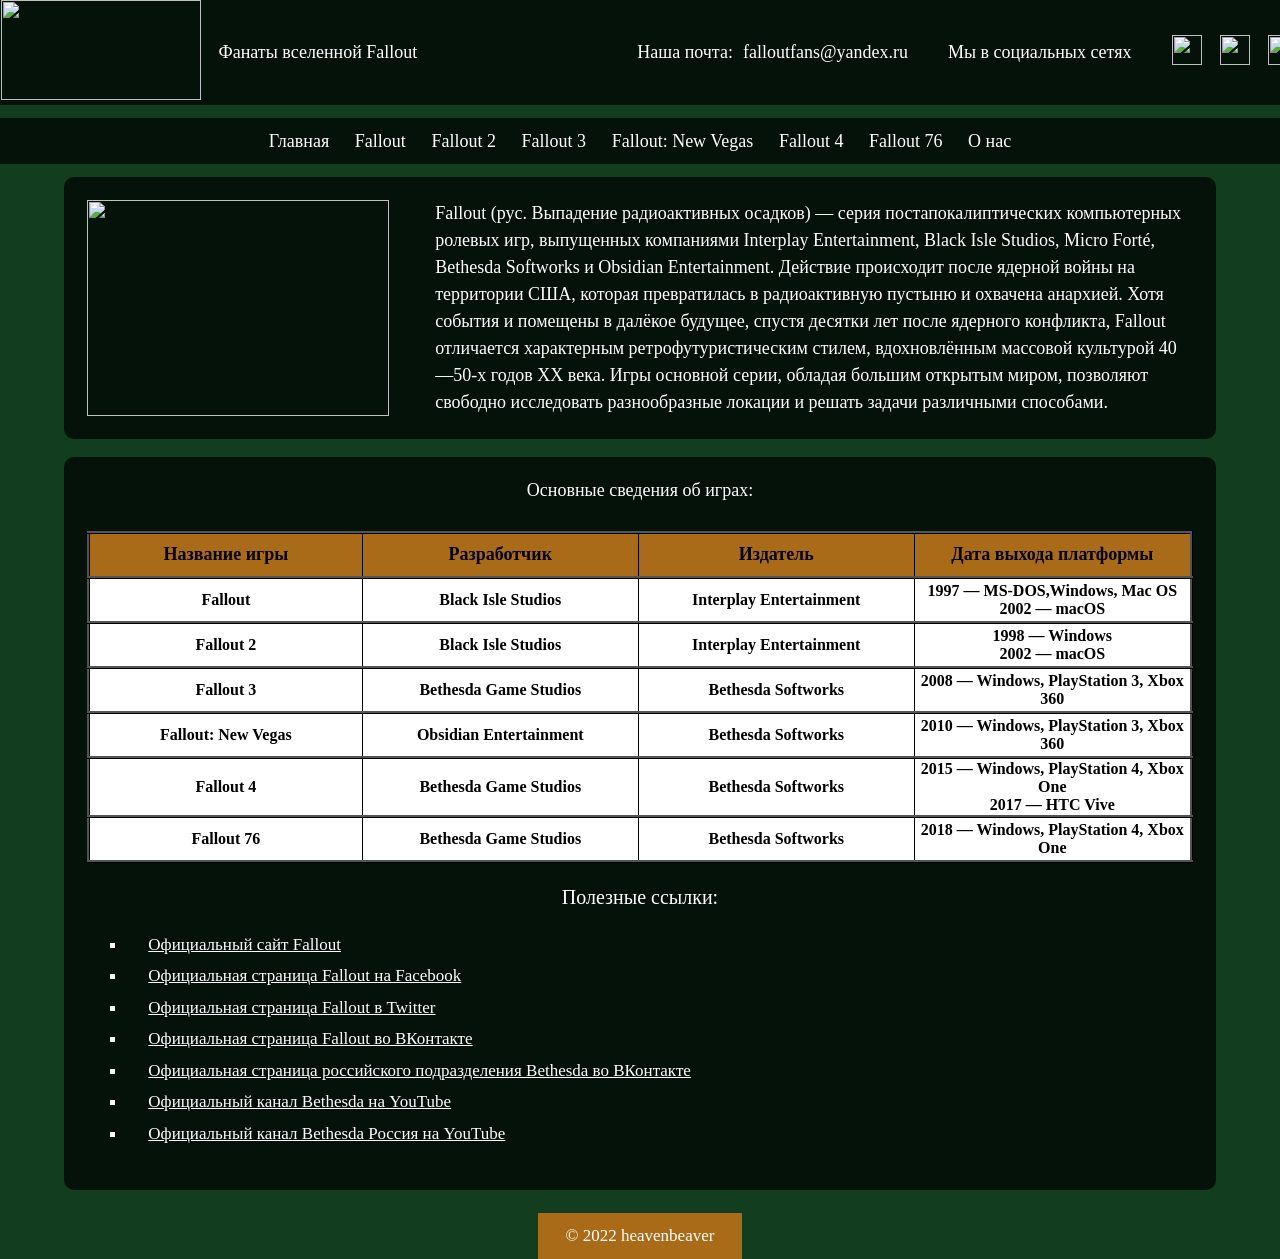
==== index.html @ 11e2cb77 "Add files via upload" ====
<!DOCTYPE html>
<html lang="ru">
<head>
    <meta charset="UTF-8">
    <meta http-equiv="X-UA-Compatible" content="IE=edge">
    <meta name="viewport" content="width=device-width, initial-scale=1.0">
    <link rel="stylesheet" href="style.css">
    <link rel="shortcut icon" href="../site/res/img/vaultboy3.ico">
    <title>falloutfans.ru</title>
</head>
<body>
    <div class="header">
        <div class="header-item">
            <div class="logo">
                <img src="res/img/logo.png" height="100" width="200">
            </div>
            <div class="headertext">
                Фанаты вселенной Fallout
            </div>
            <div class="post">
                <p>Наша почта:</p>
                <a href="#">falloutfans@yandex.ru</span></a>
            </div>
            <div class="soc">
                <div class="soc-text">
                    Мы в социальных сетях
                </div>
                <div class="soc-ico">
                    <a href="#"><img src="res/img/vk.png" height="30" width="30"></a>
                    <a href="#"><img src="res/img/telegram.png" height="30" width="30"></a>
                    <a href="#"><img src="res/img/youtube.png" height="30" width="30"></a>
                </div>
            </div>
        </div>
    </div>

    <div class="navbar">
        <a class="nav-item" href="index.html">Главная</a>
        <a class="nav-item" href="fallout.html">Fallout</a>
        <a class="nav-item" href="fallout2.html">Fallout 2</a>
        <a class="nav-item" href="fallout3.html">Fallout 3</a>
        <a class="nav-item" href="falloutnv.html">Fallout: New Vegas</a>
        <a class="nav-item" href="fallout4.html">Fallout 4</a>
        <a class="nav-item" href="fallout76.html">Fallout 76</a>
        <a class="nav-item" href="about.html">О нас</a>
    </div>

    <div class="main-block">
        <div class="main-pic">
            <img class ="img1" src="../site/res/img/main-pic.jpg">
        </div>
        <div class="main-text">
            Fallout (рус. Выпадение радиоактивных осадков) — 
            серия постапокалиптических компьютерных ролевых игр, выпущенных 
            компаниями Interplay Entertainment, Black Isle Studios, Micro Forté, 
            Bethesda Softworks и Obsidian Entertainment. Действие происходит 
            после ядерной войны на территории США, которая превратилась в радиоактивную 
            пустыню и охвачена анархией. 
            Хотя события и помещены в далёкое будущее, спустя десятки лет после ядерного 
            конфликта, Fallout отличается характерным ретрофутуристическим стилем, 
            вдохновлённым массовой культурой 40—50-х годов XX века. Игры основной серии, 
            обладая большим открытым миром, позволяют свободно исследовать разнообразные 
            локации и решать задачи различными способами.
        </div>
    </div>
    <div class="content-block">
        <p id="p1">Основные сведения об играх:</p>
        <div class="games-table">
            <table>
                <tr class="tr-h"> <!--это строка-->
                    <th>Название игры</th> <!--это ячейка-->
                    <th>Разработчик</th> <!--это ячейка-->
                    <th>Издатель</th> <!--это ячейка-->
                    <th>Дата выхода платформы</th> <!--это ячейка-->
                </tr>
                <tr>
                    <th>Fallout</th>
                    <th>Black Isle Studios</th>
                    <th>Interplay Entertainment</th>
                    <th>1997 — MS-DOS,Windows, Mac OS<br>2002 — macOS</th>
                </tr>
                <tr>
                    <th>Fallout 2</th>
                    <th>Black Isle Studios</th>
                    <th>Interplay Entertainment</th>
                    <th>1998 — Windows<br>2002 — macOS</th>
                </tr>
                <tr>
                    <th>Fallout 3</th>
                    <th>Bethesda Game Studios</th>
                    <th>Bethesda Softworks</th>
                    <th>2008 — Windows, PlayStation 3, Xbox 360</th>
                </tr>
                <tr>
                    <th>Fallout: New Vegas</th>
                    <th>Obsidian Entertainment</th>
                    <th>Bethesda Softworks</th>
                    <th>2010 — Windows, PlayStation 3, Xbox 360</th>
                </tr>
                <tr>
                    <th>Fallout 4</th>
                    <th>Bethesda Game Studios</th>
                    <th>Bethesda Softworks</th>
                    <th>2015 — Windows, PlayStation 4, Xbox One<br>2017 — HTC Vive</th>
                </tr>
                <tr>
                    <th>Fallout 76</th>
                    <th>Bethesda Game Studios</th>
                    <th>Bethesda Softworks</th>
                    <th>2018 — Windows, PlayStation 4, Xbox One</th>
                </tr>
            </table>
        </div>
        <div class="links">
            <p>Полезные ссылки:</p>
            <ul>
                <li><a href="http://fallout.bethesda.net/" target="_blank">Официальный сайт Fallout</a></li>
                <li><a href="https://www.facebook.com/fallout.rus/" target="_blank">Официальная страница Fallout на Facebook</a></li>
                <li><a href="https://twitter.com/Fallout?lang=ru" target="_blank">Официальная страница Fallout в Twitter</a></li>
                <li><a href="https://vk.com/fallout" target="_blank">Официальная страница Fallout во ВКонтакте</a></li>
                <li><a href="https://vk.com/bethesda" target="_blank">Официальная страница российского подразделения Bethesda во ВКонтакте</a></li>
                <li><a href="https://www.youtube.com/user/BethesdaSoftworks" target="_blank">Официальный канал Bethesda на YouTube</a></li>
                <li><a href="https://www.youtube.com/channel/UCVXvM3LgeEzBPQGp8IYbmnA" target="_blank">Официальный канал Bethesda Россия на YouTube</a></li>
            </ul>
        </div>
    </div>
    <div class="footer">
        © 2022 heavenbeaver
    </div>
</body>
</html>
---- style.css ----
@font-face {
    font-family: "Jura"; 
    src: url("../site/res/fonts/Jura.ttf") format("truetype"); 
    font-style: normal; 
    font-weight: normal; 
    } 


body {
    margin: 0px 0px 0px 0px;
    font-family: "Jura";
    /* background-image: url(../site/res/img/pic1.jpg); */
    /* background-size: 200% 100%; */
    /* background-repeat: no-repeat; */
    background-color: rgb(18, 61, 31);
}

.header {
    background-color: rgba(0, 0, 0, 0.7);
}

.header-item {
    color: white;
    display: flex;
    align-items: center;
    align-content: space-between;
    justify-content: center;
    font-size: 18px;
}

.logo {
    margin-right: 2vh;

}

.headertext {
    margin-right: 20vh;
}

.post {
    display: flex;
    align-items: center;
    position: relative;
    margin-left: 40px;
}

.post p {
    color: white;
    margin-right: 10px;
}

.post a {
    color:white;
    text-decoration:none;
}

.soc {
    display: flex;
    align-items: center;
    position: relative;
    margin-left: 40px;
}

.soc-text {
    position: relative;
    margin-right: 40px;
}

.soc-ico {
    display: flex;
    align-items: center;
    margin-right: 2vh;
}

.soc-ico a {
    position: relative;
    margin-right: 20%;
}

.navbar {
    background-color: rgba(0, 0, 0, 0.7);
    display: flex;
    align-items: center;
    margin-top: 1%;
    align-content: center;
    justify-content: center;
    font-size: 18px;

}

.nav-item {
    color:white;
    text-decoration: none;
    margin: 1% 1%;
    transition: all 0.3s ease;
}

.nav-item:hover {
    text-decoration: none;
    color:white;
    display: block;
    background-color: rgb(170, 107, 24);
    box-shadow: -15px 0 0 rgb(170, 107, 24), 15px 0 0 rgb(170, 107, 24);
    border-radius: 5px;
}

.main-block {
    border-radius: 10px;
    position: relative;
    display: flex;
    margin-top: 1%;
    margin-left: 5%;
    margin-right: 5%;
    background-color: rgba(0, 0, 0, 0.7);
}

.main-pic {
    position: relative;
    margin: 2%;
    width: 200%;
}

.img1 {
    height: 100%;
    width: 100%;
}

.main-text {
    color: white;
    line-height: 1.5;
    font-size: 18px;
    margin: 2% 2% 2% 2%;
}

.content-block {
    border-radius: 10px;
    position: relative;
    margin-top: 1%;
    margin-left: 5%;
    margin-right: 5%;
    background-color: rgba(0, 0, 0, 0.7);
}

p#p1 {
    color: white;
    font-size: 18px;
    display: flex;
    justify-content: center;
    padding-top: 2%;
    padding-bottom: 1%;
}

.games-table {
    position: relative;
    margin-left: 2%;
    margin-right: 2%;
}

.games-table table {
    width: 100%;
    border-collapse:collapse;
    background-color: rgb(255, 255, 255);
    color: black;
    border:1px solid;
    padding: 10px;
}

.games-table th {
    height: 40px;
    width: 300px;
    border-collapse:collapse;
    border:1px solid;
}

.games-table tr {
    border-spacing: 1px;
    border-style: inset;
    border-color: black;       
}

.tr-h {
    background-color: rgb(170, 107, 24);
    color:black;
    font-size: 18px;
}

.links {
    font-size: 18px;
    position: relative;
    color: white;
    margin: 2%;
    justify-content: center;
    padding-bottom: 2%;
}

.links p {
    font-size: 20px;
    color: white;
    text-align: center;
}

.links ul {
    color:white;
    line-height: 1.75;
    list-style: square;

}

.links a {
    font-size: 17px;
    color:white;
    line-height: 1.75;
    list-style: square;
    padding-left: 2%;
}

.footer {
    font-size: 17px;
    display: flex;
    margin-left: 42%;
    margin-right: 42%;
    padding-top: 1%;
    padding-bottom: 1%;
    justify-content: center;
    background-color: rgb(170, 107, 24);
    color: rgb(255, 255, 255)
}
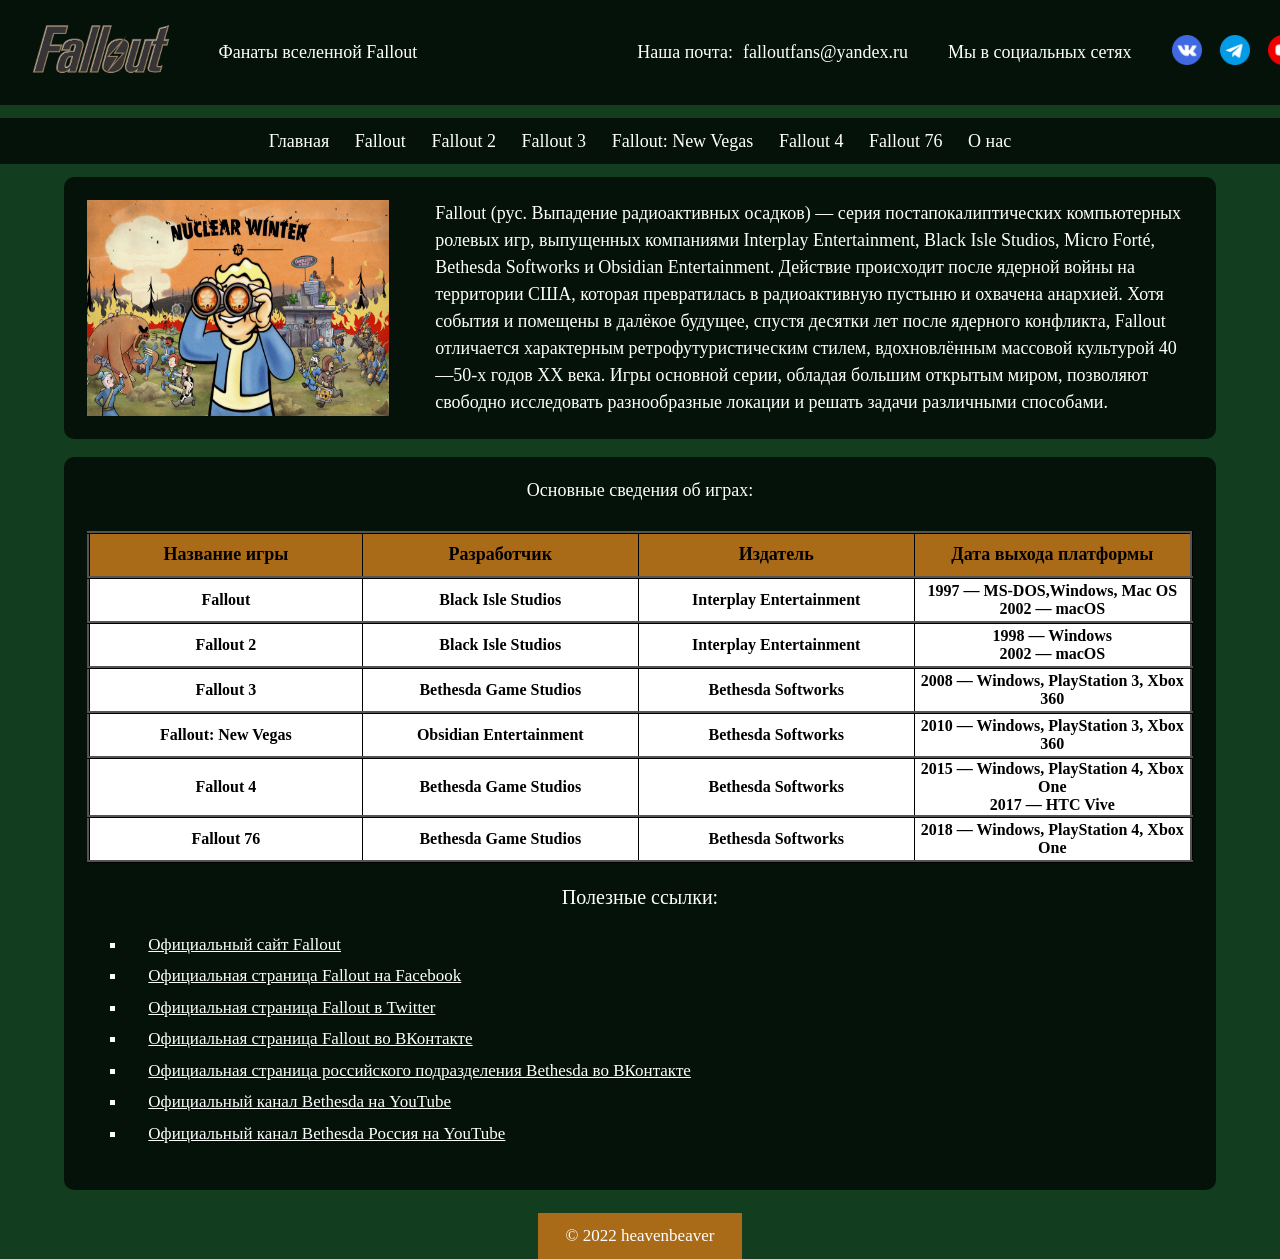
==== commit 50b67bbd: "Update index.html" ====
--- a/index.html
+++ b/index.html
@@ -5,14 +5,14 @@
     <meta http-equiv="X-UA-Compatible" content="IE=edge">
     <meta name="viewport" content="width=device-width, initial-scale=1.0">
     <link rel="stylesheet" href="style.css">
-    <link rel="shortcut icon" href="../site/res/img/vaultboy3.ico">
+    <link rel="shortcut icon" href="res/img/vaultboy3.ico">
     <title>falloutfans.ru</title>
 </head>
 <body>
     <div class="header">
         <div class="header-item">
             <div class="logo">
-                <img src="res/img/logo.png" height="100" width="200">
+                <img src="/res/img/logo.png" height="100" width="200">
             </div>
             <div class="headertext">
                 Фанаты вселенной Fallout
@@ -47,7 +47,7 @@
 
     <div class="main-block">
         <div class="main-pic">
-            <img class ="img1" src="../site/res/img/main-pic.jpg">
+            <img class ="img1" src="res/img/main-pic.jpg">
         </div>
         <div class="main-text">
             Fallout (рус. Выпадение радиоактивных осадков) — 
@@ -128,4 +128,4 @@
         © 2022 heavenbeaver
     </div>
 </body>
-</html>+</html>
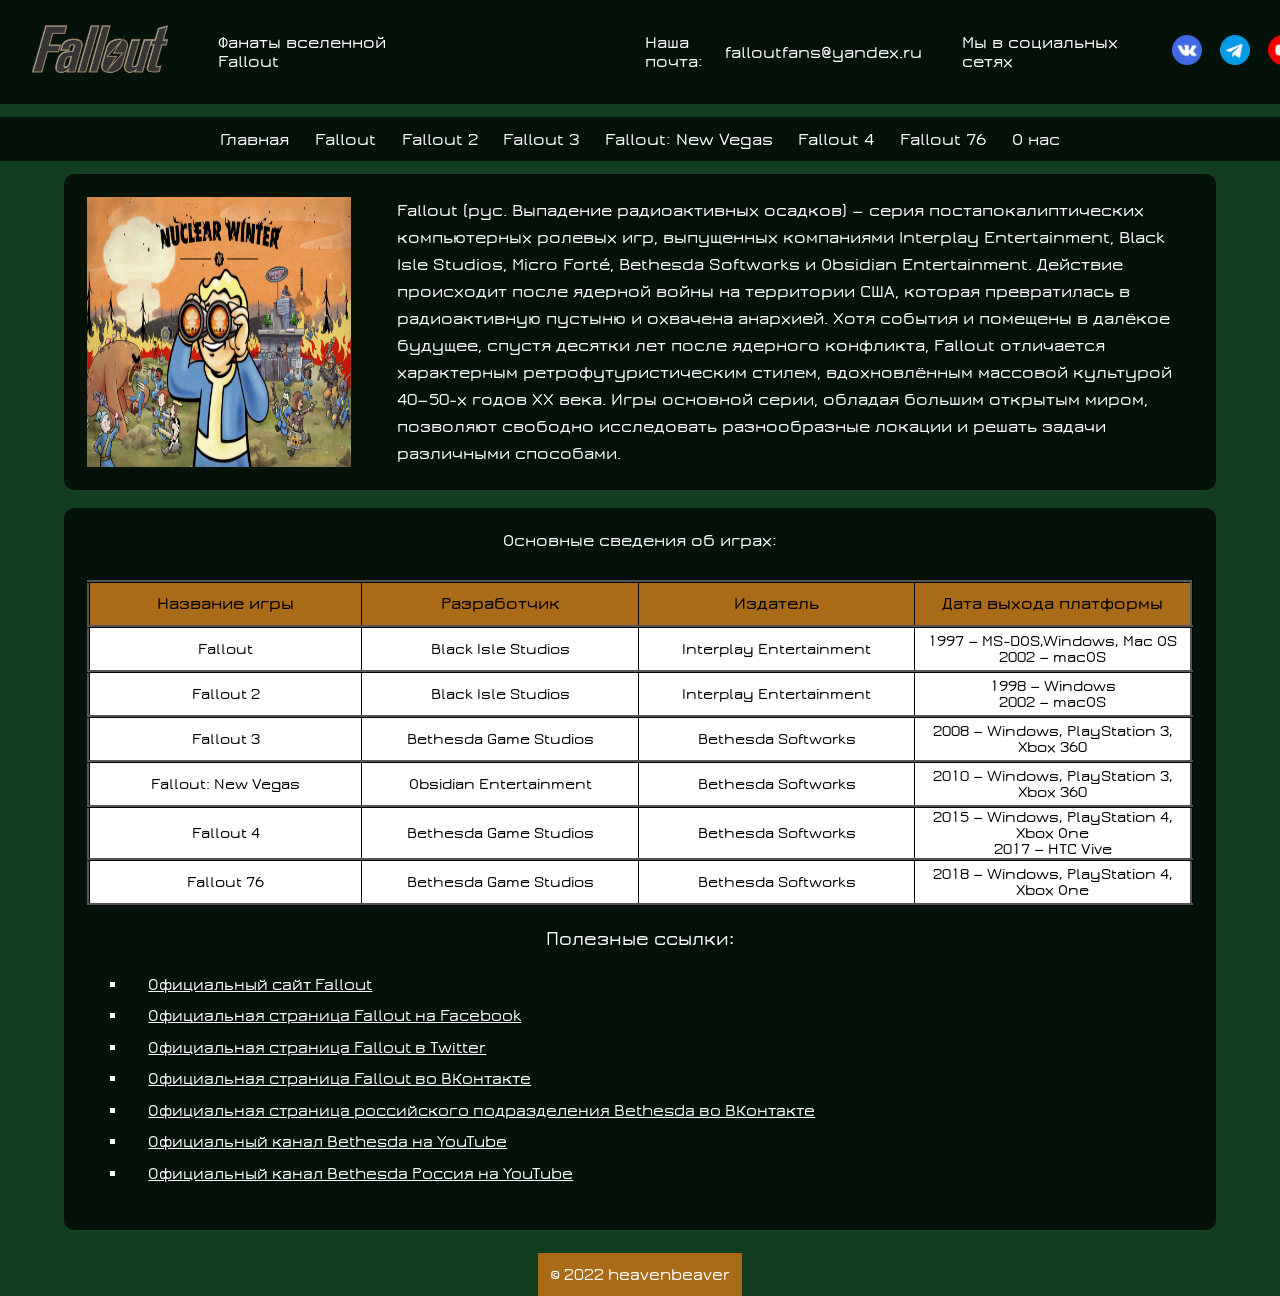
==== commit 2a917ea5: "1" ====
--- a/index.html
+++ b/index.html
@@ -5,7 +5,7 @@
     <meta http-equiv="X-UA-Compatible" content="IE=edge">
     <meta name="viewport" content="width=device-width, initial-scale=1.0">
     <link rel="stylesheet" href="style.css">
-    <link rel="shortcut icon" href="res/img/vaultboy3.ico">
+    <link rel="shortcut icon" href="/res/img/vaultboy3.ico">
     <title>falloutfans.ru</title>
 </head>
 <body>
@@ -26,9 +26,9 @@
                     Мы в социальных сетях
                 </div>
                 <div class="soc-ico">
-                    <a href="#"><img src="res/img/vk.png" height="30" width="30"></a>
-                    <a href="#"><img src="res/img/telegram.png" height="30" width="30"></a>
-                    <a href="#"><img src="res/img/youtube.png" height="30" width="30"></a>
+                    <a href="#"><img src="/res/img/vk.png" height="30" width="30"></a>
+                    <a href="#"><img src="/res/img/telegram.png" height="30" width="30"></a>
+                    <a href="#"><img src="/res/img/youtube.png" height="30" width="30"></a>
                 </div>
             </div>
         </div>
--- a/style.css
+++ b/style.css
@@ -1,6 +1,6 @@
 @font-face {
     font-family: "Jura"; 
-    src: url("../site/res/fonts/Jura.ttf") format("truetype"); 
+    src: url("/res/fonts/Jura.ttf") format("truetype"); 
     font-style: normal; 
     font-weight: normal; 
     } 
